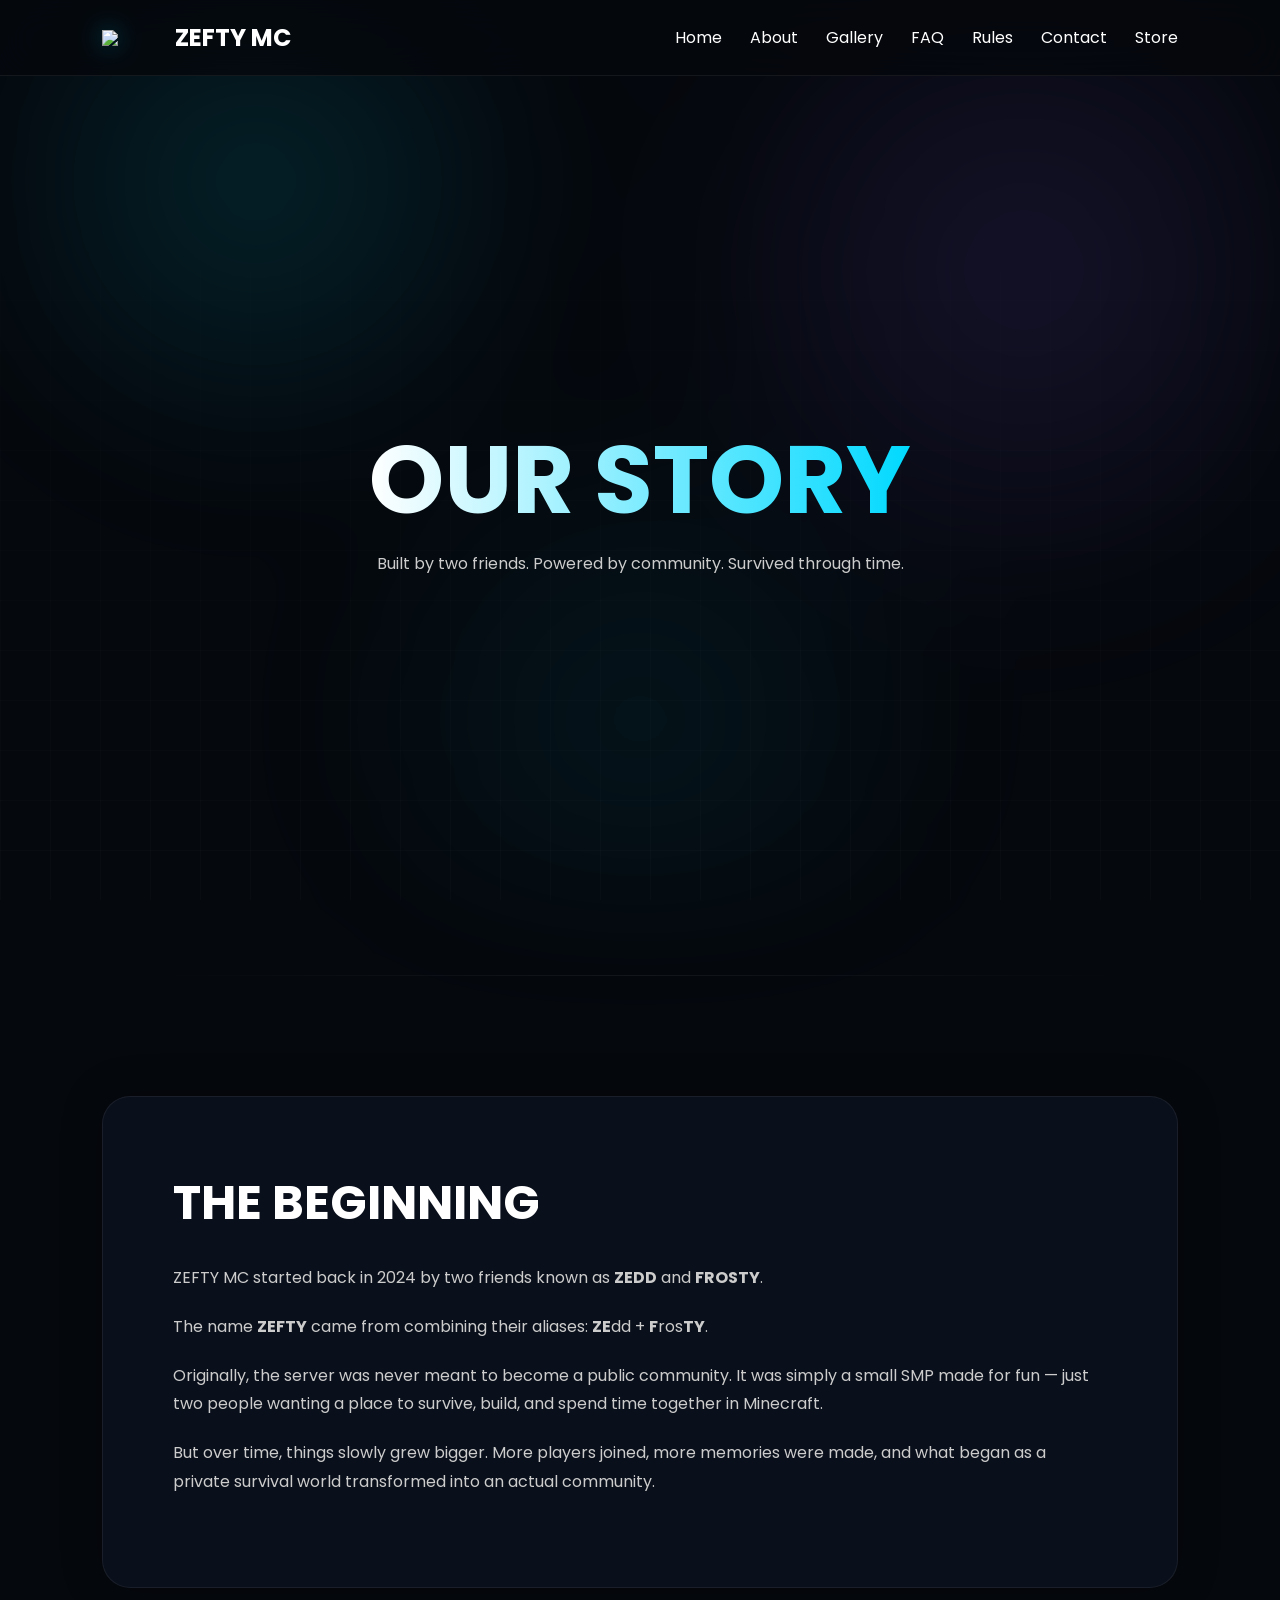
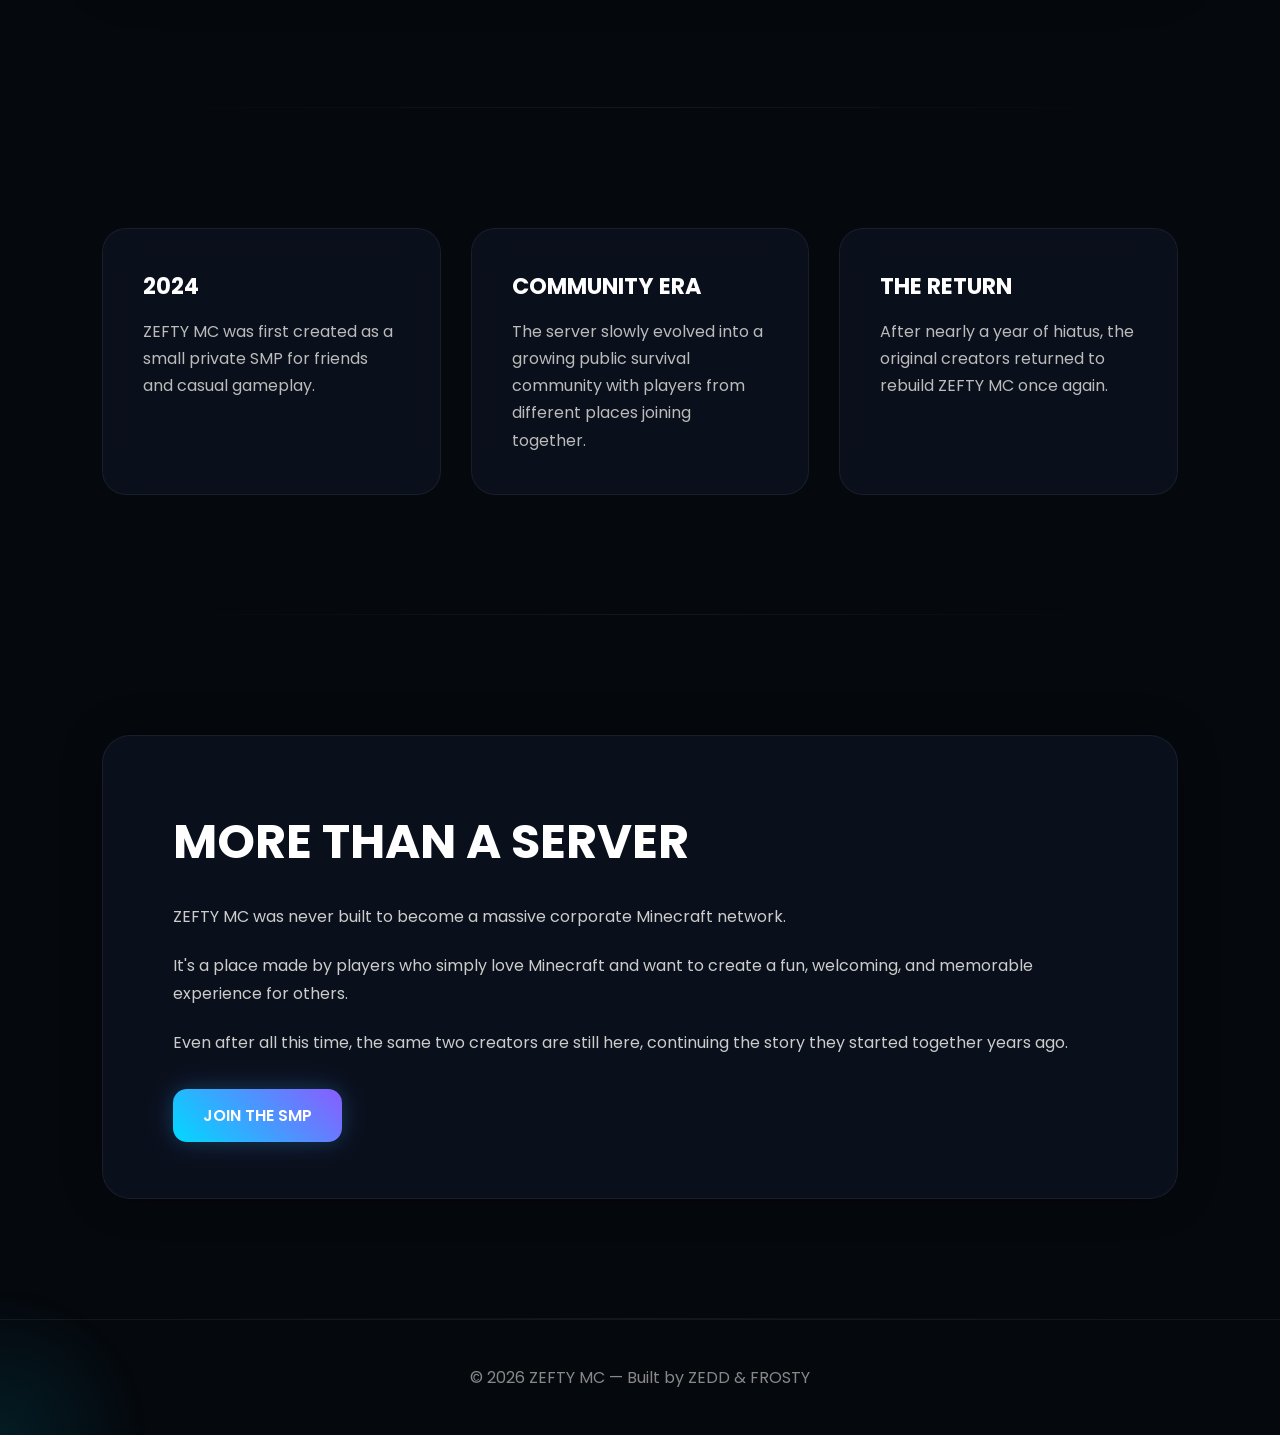
==== about/index.html @ e8608919 "Add About page for ZEFTY MC This HTML file provides an overview of ZEFTY MC, detailing its history, " ====
<!DOCTYPE html>
<html lang="en">
<head>
<meta charset="UTF-8">
<meta name="viewport" content="width=device-width, initial-scale=1.0">

<title>About - ZEFTY MC</title>

<link rel="stylesheet" href="../style.css">

<link rel="preconnect" href="https://fonts.googleapis.com">
<link href="https://fonts.googleapis.com/css2?family=Poppins:wght@300;400;500;600;700&display=swap" rel="stylesheet">
</head>

<body>

<header>

    <div class="logo-area">
        <img src="https://zefty.store/images/zefty.png">
        <h1>ZEFTY MC</h1>
    </div>

    <nav>
        <a href="/">Home</a>
        <a href="/about/">About</a>
        <a href="/gallery/">Gallery</a>
        <a href="/faq/">FAQ</a>
        <a href="/rules/">Rules</a>
        <a href="/contact/">Contact</a>
        <a href="/store/">Store</a>
    </nav>

</header>

<!-- HERO -->

<section class="hero">

    <div class="hero-content">

        <h1>OUR STORY</h1>

        <p>
            Built by two friends.
            Powered by community.
            Survived through time.
        </p>

    </div>

</section>

<!-- ABOUT -->

<section class="about-preview reveal">

    <div class="about-box">

        <h2>THE BEGINNING</h2>

        <p>
            ZEFTY MC started back in 2024 by two friends known as
            <strong>ZEDD</strong> and <strong>FROSTY</strong>.
        </p>

        <p>
            The name <strong>ZEFTY</strong> came from combining their aliases:
            <strong>ZE</strong>dd + <strong>F</strong>ros<strong>TY</strong>.
        </p>

        <p>
            Originally, the server was never meant to become a public community.
            It was simply a small SMP made for fun —
            just two people wanting a place to survive, build,
            and spend time together in Minecraft.
        </p>

        <p>
            But over time, things slowly grew bigger.
            More players joined, more memories were made,
            and what began as a private survival world
            transformed into an actual community.
        </p>

    </div>

</section>

<!-- TIMELINE -->

<section class="features">

    <div class="card reveal">

        <h2>2024</h2>

        <p>
            ZEFTY MC was first created as a small private SMP
            for friends and casual gameplay.
        </p>

    </div>

    <div class="card reveal">

        <h2>COMMUNITY ERA</h2>

        <p>
            The server slowly evolved into a growing public survival community
            with players from different places joining together.
        </p>

    </div>

    <div class="card reveal">

        <h2>THE RETURN</h2>

        <p>
            After nearly a year of hiatus,
            the original creators returned to rebuild ZEFTY MC once again.
        </p>

    </div>

</section>

<!-- MESSAGE -->

<section class="about-preview reveal">

    <div class="about-box">

        <h2>MORE THAN A SERVER</h2>

        <p>
            ZEFTY MC was never built to become a massive corporate Minecraft network.
        </p>

        <p>
            It's a place made by players who simply love Minecraft and want to create
            a fun, welcoming, and memorable experience for others.
        </p>

        <p>
            Even after all this time,
            the same two creators are still here,
            continuing the story they started together years ago.
        </p>

        <br>

        <a href="/how-to-join/" class="main-btn">
            JOIN THE SMP
        </a>

    </div>

</section>

<footer>
    <p>© 2026 ZEFTY MC — Built by ZEDD & FROSTY</p>
</footer>

<!-- EFFECTS -->

<div class="cursor-glow"></div>

<script>

const glow = document.querySelector('.cursor-glow');

document.addEventListener('mousemove', e => {

    glow.style.left = e.clientX + 'px';
    glow.style.top = e.clientY + 'px';

});

const reveals = document.querySelectorAll('.reveal');

function revealSections(){

    reveals.forEach(reveal => {

        const windowHeight = window.innerHeight;
        const revealTop = reveal.getBoundingClientRect().top;

        if(revealTop < windowHeight - 100){
            reveal.classList.add('active');
        }

    });

}

/* Run immediately on page load */
revealSections();

/* Run while scrolling */
window.addEventListener('scroll', revealSections);

</script>

</body>
</html>
---- style.css ----
*{
    margin:0;
    padding:0;
    box-sizing:border-box;
}

html{
    scroll-behavior:smooth;
}

body{
    font-family:'Poppins',sans-serif;
    background:#05080d;
    color:white;
    overflow-x:hidden;
    position:relative;
}

/* =========================
BACKGROUND EFFECTS
========================= */

body::before{
    content:'';
    position:fixed;
    inset:0;

    background:
    radial-gradient(circle at 20% 20%, #00d9ff22, transparent 25%),
    radial-gradient(circle at 80% 30%, #8a5cff22, transparent 30%),
    radial-gradient(circle at 50% 80%, #00d9ff11, transparent 35%);

    filter:blur(70px);

    z-index:-3;

    animation:aurora 14s ease infinite alternate;
}

body::after{
    content:'';
    position:fixed;
    inset:0;

    background-image:
    linear-gradient(#ffffff05 1px, transparent 1px),
    linear-gradient(90deg,#ffffff05 1px, transparent 1px);

    background-size:50px 50px;

    mask-image:linear-gradient(to bottom, transparent, black);

    z-index:-2;

    animation:gridMove 20s linear infinite;
}

@keyframes aurora{
    from{
        transform:scale(1) translateY(0px);
    }

    to{
        transform:scale(1.15) translateY(-40px);
    }
}

@keyframes gridMove{
    from{
        transform:translateY(0px);
    }

    to{
        transform:translateY(50px);
    }
}

/* =========================
CURSOR GLOW
========================= */

.cursor-glow{
    position:fixed;

    width:300px;
    height:300px;

    background:
    radial-gradient(circle,#00d9ff18 0%, transparent 70%);

    border-radius:50%;

    pointer-events:none;

    transform:translate(-50%,-50%);

    z-index:-1;
}

/* =========================
HEADER
========================= */

header{
    display:flex;
    justify-content:space-between;
    align-items:center;

    padding:20px 8%;

    position:sticky;
    top:0;

    backdrop-filter:blur(18px);

    background:#05080dcf;

    border-bottom:1px solid #ffffff10;

    z-index:1000;
}

.logo-area{
    display:flex;
    align-items:center;
    gap:15px;
}

.logo-area img{
    width:58px;

    filter:
    drop-shadow(0 0 12px #00d9ff55);
}

.logo-area h1{
    font-size:1.5rem;
    font-weight:700;
}

nav{
    display:flex;
    gap:28px;
}

nav a{
    position:relative;

    color:white;
    text-decoration:none;

    transition:0.3s;
}

nav a::after{
    content:'';

    position:absolute;
    left:0;
    bottom:-6px;

    width:0%;
    height:2px;

    background:#00d9ff;

    transition:0.3s;
}

nav a:hover{
    color:#00d9ff;
}

nav a:hover::after{
    width:100%;
}

/* =========================
SECTION DIVIDER
========================= */

section{
    position:relative;
}

section::after{
    content:'';

    position:absolute;
    bottom:0;
    left:50%;

    width:80%;
    height:1px;

    background:
    linear-gradient(
        to right,
        transparent,
        #ffffff10,
        transparent
    );

    transform:translateX(-50%);
}

/* =========================
HERO
========================= */

.hero{
    min-height:100vh;

    display:flex;
    justify-content:center;
    align-items:center;

    text-align:center;

    padding:0 10%;
}

.hero-content{
    animation:
    fadeUp 1s ease,
    floatHero 6s ease-in-out infinite;
}

.hero h1{
    font-size:6rem;
    line-height:0.95;

    margin-bottom:25px;

    background:linear-gradient(
        90deg,
        #ffffff,
        #00d9ff,
        #8a5cff,
        #ffffff
    );

    background-size:300%;

    -webkit-background-clip:text;
    -webkit-text-fill-color:transparent;

    animation:gradientText 8s linear infinite;
}

.hero p{
    max-width:720px;

    margin:auto;

    color:#cccccc;

    line-height:1.8;

    margin-bottom:40px;
}

@keyframes gradientText{
    0%{
        background-position:0%;
    }

    100%{
        background-position:300%;
    }
}

@keyframes floatHero{
    0%{
        transform:translateY(0px);
    }

    50%{
        transform:translateY(-10px);
    }

    100%{
        transform:translateY(0px);
    }
}

/* =========================
BUTTONS
========================= */

.hero-buttons{
    display:flex;
    justify-content:center;
    flex-wrap:wrap;
    gap:16px;
}

.main-btn,
.secondary-btn{
    position:relative;

    overflow:hidden;

    padding:15px 30px;

    border-radius:14px;

    text-decoration:none;

    font-weight:600;

    transition:0.35s;
}

.main-btn{
    background:
    linear-gradient(
        45deg,
        #00d9ff,
        #8a5cff
    );

    color:white;

    box-shadow:
    0 0 20px #00d9ff33,
    0 0 40px #8a5cff22;
}


.main-btn:hover{
    transform:
    translateY(-5px)
    scale(1.03);
}

.secondary-btn{
    border:1px solid #ffffff18;

    background:#ffffff05;

    backdrop-filter:blur(12px);

    color:white;
}

.secondary-btn:hover{
    background:#ffffff10;

    transform:translateY(-4px);
}

/* =========================
SERVER STATUS
========================= */

.server-ip{
    margin-top:35px;

    font-size:1.15rem;

    color:#00d9ff;
}

.status-box{
    margin-top:22px;

    display:inline-flex;
    align-items:center;
    gap:10px;

    background:#0c1320;

    padding:12px 20px;

    border-radius:999px;

    border:1px solid #ffffff10;
}

.pulse{
    width:10px;
    height:10px;

    background:#00ff88;

    border-radius:50%;

    animation:pulse 2s infinite;
}

@keyframes pulse{
    0%{
        box-shadow:0 0 0 0 #00ff8866;
    }

    70%{
        box-shadow:0 0 0 12px transparent;
    }

    100%{
        box-shadow:0 0 0 0 transparent;
    }
}

/* =========================
FEATURES
========================= */

.features{
    display:grid;

    grid-template-columns:
    repeat(auto-fit,minmax(270px,1fr));

    gap:30px;

    padding:120px 8%;
}

.card{
    position:relative;

    background:rgba(12,19,32,0.75);

    backdrop-filter:blur(18px);

    border:1px solid #ffffff10;

    border-radius:24px;

    padding:40px;

    overflow:hidden;

    transition:0.4s;
}

.card::before{
    content:'';

    position:absolute;

    inset:0;

    background:
    linear-gradient(
        130deg,
        transparent,
        #ffffff08,
        transparent
    );

    opacity:0;

    transition:0.4s;
}

.card:hover::before{
    opacity:1;
}

.card:hover{
    transform:
    translateY(-10px);

    border-color:#00d9ff55;

    box-shadow:
    0 0 25px #00d9ff22,
    0 0 60px #8a5cff11;
}

.card h2{
    margin-bottom:15px;

    font-size:1.4rem;
}

.card p{
    color:#bbbbbb;
    line-height:1.7;
}

/* =========================
ABOUT SECTION
========================= */

.about-preview{
    padding:120px 8%;
}

.about-box{
    background:rgba(12,19,32,0.75);

    backdrop-filter:blur(18px);

    border-radius:28px;

    padding:70px;

    border:1px solid #ffffff10;

    box-shadow:
    0 0 40px #00000055;
}

.about-box h2{
    font-size:3rem;
    margin-bottom:25px;
}

.about-box p{
    margin:20px 0;

    color:#cccccc;

    line-height:1.8;
}

/* =========================
FOOTER
========================= */

footer{
    text-align:center;

    padding:45px;

    border-top:1px solid #ffffff10;

    color:#888;
}

/* =========================
REVEAL ANIMATION
========================= */

.reveal{
    opacity:0;
    transform:translateY(40px) scale(0.96);
    filter:blur(10px);

    transition:
    opacity 1s ease,
    transform 1s ease,
    filter 1s ease;
}

.reveal.active{
    opacity:1;
    transform:translateY(0px) scale(1);
    filter:blur(0px);
}

/* =========================
KEYFRAMES
========================= */

@keyframes fadeUp{
    from{
        opacity:0;
        transform:translateY(40px);
    }

    to{
        opacity:1;
        transform:translateY(0px);
    }
}

/* =========================
MOBILE
========================= */

@media(max-width:900px){

    header{
        flex-direction:column;
        gap:20px;
    }

    nav{
        flex-wrap:wrap;
        justify-content:center;
        gap:18px;
    }

    .hero h1{
        font-size:3.5rem;
    }

    .hero p{
        font-size:0.95rem;
    }

    .about-box{
        padding:40px;
    }

    .about-box h2{
        font-size:2rem;
    }

}

.gallery-section{
    padding:120px 8%;
}

.gallery-grid{
    display:grid;

    grid-template-columns:
    repeat(auto-fit,minmax(320px,1fr));

    gap:25px;
}

.gallery-item{
    position:relative;

    overflow:hidden;

    border-radius:24px;

    border:1px solid #ffffff10;

    background:#0c1320;

    transition:0.4s;
}

.gallery-item img{
    width:100%;
    height:100%;

    object-fit:cover;

    transition:0.6s;
}

.gallery-item:hover{
    transform:translateY(-10px);

    box-shadow:
    0 0 30px #00d9ff22;
}

.gallery-item:hover img{
    transform:scale(1.06);
}

.faq-section{
    padding:120px 8%;

    display:flex;
    flex-direction:column;
    gap:25px;
}

.faq-box{
    background:
    rgba(12,19,32,0.75);

    backdrop-filter:blur(18px);

    border:1px solid #ffffff10;

    border-radius:24px;

    padding:35px;

    transition:0.4s;
}

.faq-box:hover{
    transform:translateY(-6px);

    border-color:#00d9ff44;

    box-shadow:
    0 0 25px #00d9ff11;
}

.faq-box h2{
    margin-bottom:15px;

    font-size:1.3rem;
}

.faq-box p{
    color:#bbbbbb;

    line-height:1.8;
}

.rules-section{
    padding:120px 8%;

    display:flex;
    flex-direction:column;
    gap:25px;
}

.rule-card{
    display:flex;
    align-items:flex-start;
    gap:30px;

    background:
    rgba(12,19,32,0.75);

    backdrop-filter:blur(18px);

    border:1px solid #ffffff10;

    border-radius:24px;

    padding:35px;

    transition:0.4s;
}

.rule-card:hover{
    transform:translateY(-8px);

    border-color:#00d9ff44;

    box-shadow:
    0 0 30px #00d9ff11;
}

.rule-card span{
    min-width:70px;
    height:70px;

    display:flex;
    justify-content:center;
    align-items:center;

    border-radius:18px;

    background:
    linear-gradient(
        135deg,
        #00d9ff,
        #8a5cff
    );

    font-size:1.4rem;
    font-weight:700;

    box-shadow:
    0 0 20px #00d9ff33;
}

.rule-card h2{
    margin-bottom:12px;

    font-size:1.4rem;
}

.rule-card p{
    color:#bbbbbb;

    line-height:1.8;
}

@media(max-width:800px){

    .rule-card{
        flex-direction:column;
    }

}

.contact-section{
    padding:120px 8%;

    display:grid;

    grid-template-columns:
    repeat(auto-fit,minmax(280px,1fr));

    gap:25px;
}

.contact-card{
    background:
    rgba(12,19,32,0.75);

    backdrop-filter:blur(18px);

    border:1px solid #ffffff10;

    border-radius:24px;

    padding:40px;

    transition:0.4s;

    text-align:center;
}

.contact-card:hover{
    transform:translateY(-8px);

    border-color:#00d9ff55;

    box-shadow:
    0 0 30px #00d9ff11;
}

.contact-card h2{
    margin-bottom:15px;

    font-size:1.5rem;
}

.contact-card p{
    color:#bbbbbb;

    line-height:1.8;
}

.server-box{
    margin-top:35px;

    display:inline-block;

    padding:25px 40px;

    border-radius:24px;

    background:
    rgba(12,19,32,0.75);

    backdrop-filter:blur(18px);

    border:1px solid #ffffff10;

    box-shadow:
    0 0 40px #00d9ff11;
}

.server-box span{
    display:block;

    font-size:0.9rem;

    letter-spacing:2px;

    color:#888;

    margin-bottom:10px;
}

.server-box h2{
    font-size:2rem;

    color:#00d9ff;
}

.join-section{
    padding:120px 8%;

    display:flex;
    flex-direction:column;

    gap:25px;
}

.join-card{
    display:flex;
    align-items:flex-start;

    gap:30px;

    padding:35px;

    border-radius:24px;

    background:
    rgba(12,19,32,0.75);

    backdrop-filter:blur(18px);

    border:1px solid #ffffff10;

    transition:0.4s;
}

.join-card:hover{
    transform:translateY(-8px);

    border-color:#00d9ff44;

    box-shadow:
    0 0 30px #00d9ff11;
}

.join-card span{
    min-width:70px;
    height:70px;

    display:flex;
    justify-content:center;
    align-items:center;

    border-radius:18px;

    background:
    linear-gradient(
        135deg,
        #00d9ff,
        #8a5cff
    );

    font-size:1.4rem;
    font-weight:700;

    box-shadow:
    0 0 20px #00d9ff33;
}

.join-card h2{
    margin-bottom:12px;

    font-size:1.4rem;
}

.join-card p{
    color:#bbbbbb;

    line-height:1.8;
}

@media(max-width:800px){

    .join-card{
        flex-direction:column;
    }

}

.store-section{
    padding:120px 8%;

    display:flex;
    justify-content:center;
}

.store-card{
    width:100%;
    max-width:800px;

    padding:60px;

    border-radius:28px;

    background:
    rgba(12,19,32,0.75);

    backdrop-filter:blur(18px);

    border:1px solid #ffffff10;

    text-align:center;

    transition:0.4s;
}

.store-card:hover{
    transform:translateY(-8px);

    border-color:#00d9ff44;

    box-shadow:
    0 0 40px #00d9ff11;
}

.store-card h2{
    font-size:3rem;

    margin-bottom:20px;
}

.store-card p{
    color:#bbbbbb;

    line-height:1.8;

    margin-bottom:15px;
}

.store-card ul{
    list-style:none;

    margin-top:25px;
}

.store-card li{
    margin:12px 0;

    color:#dddddd;
}
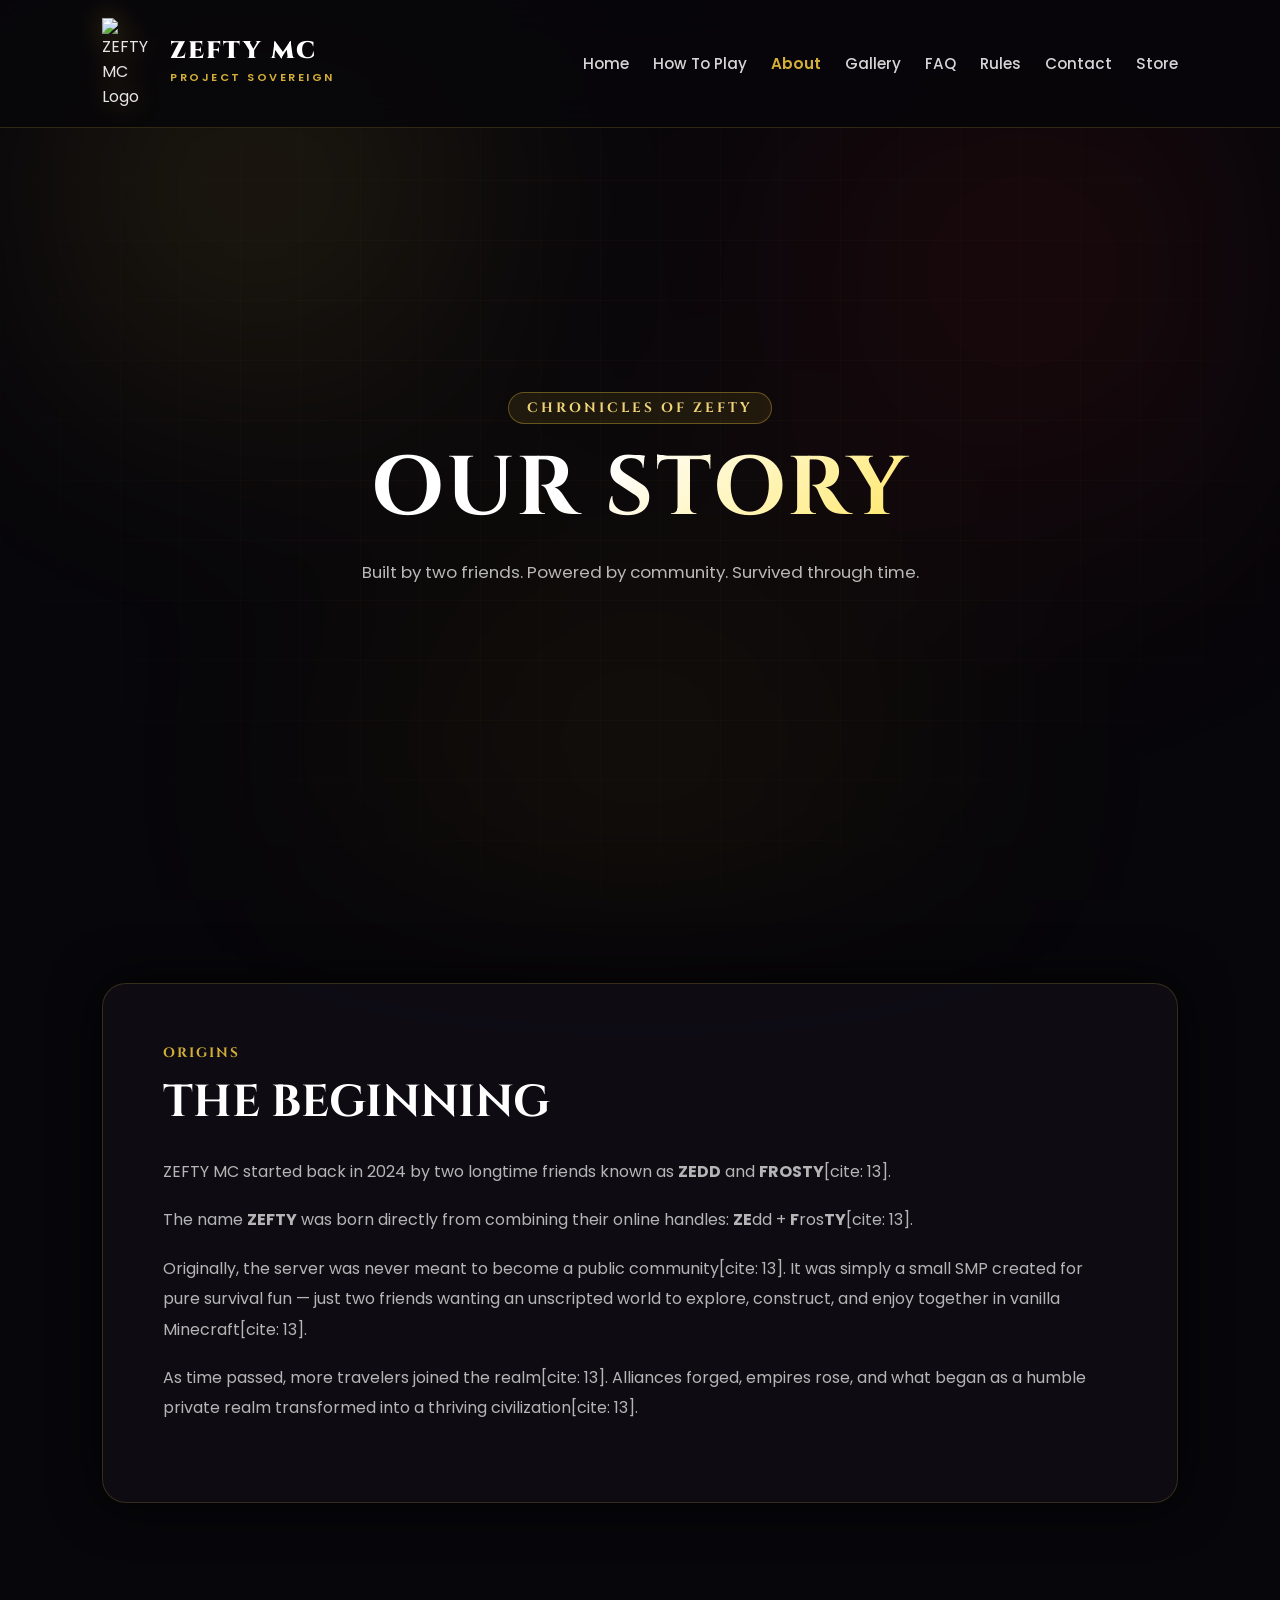
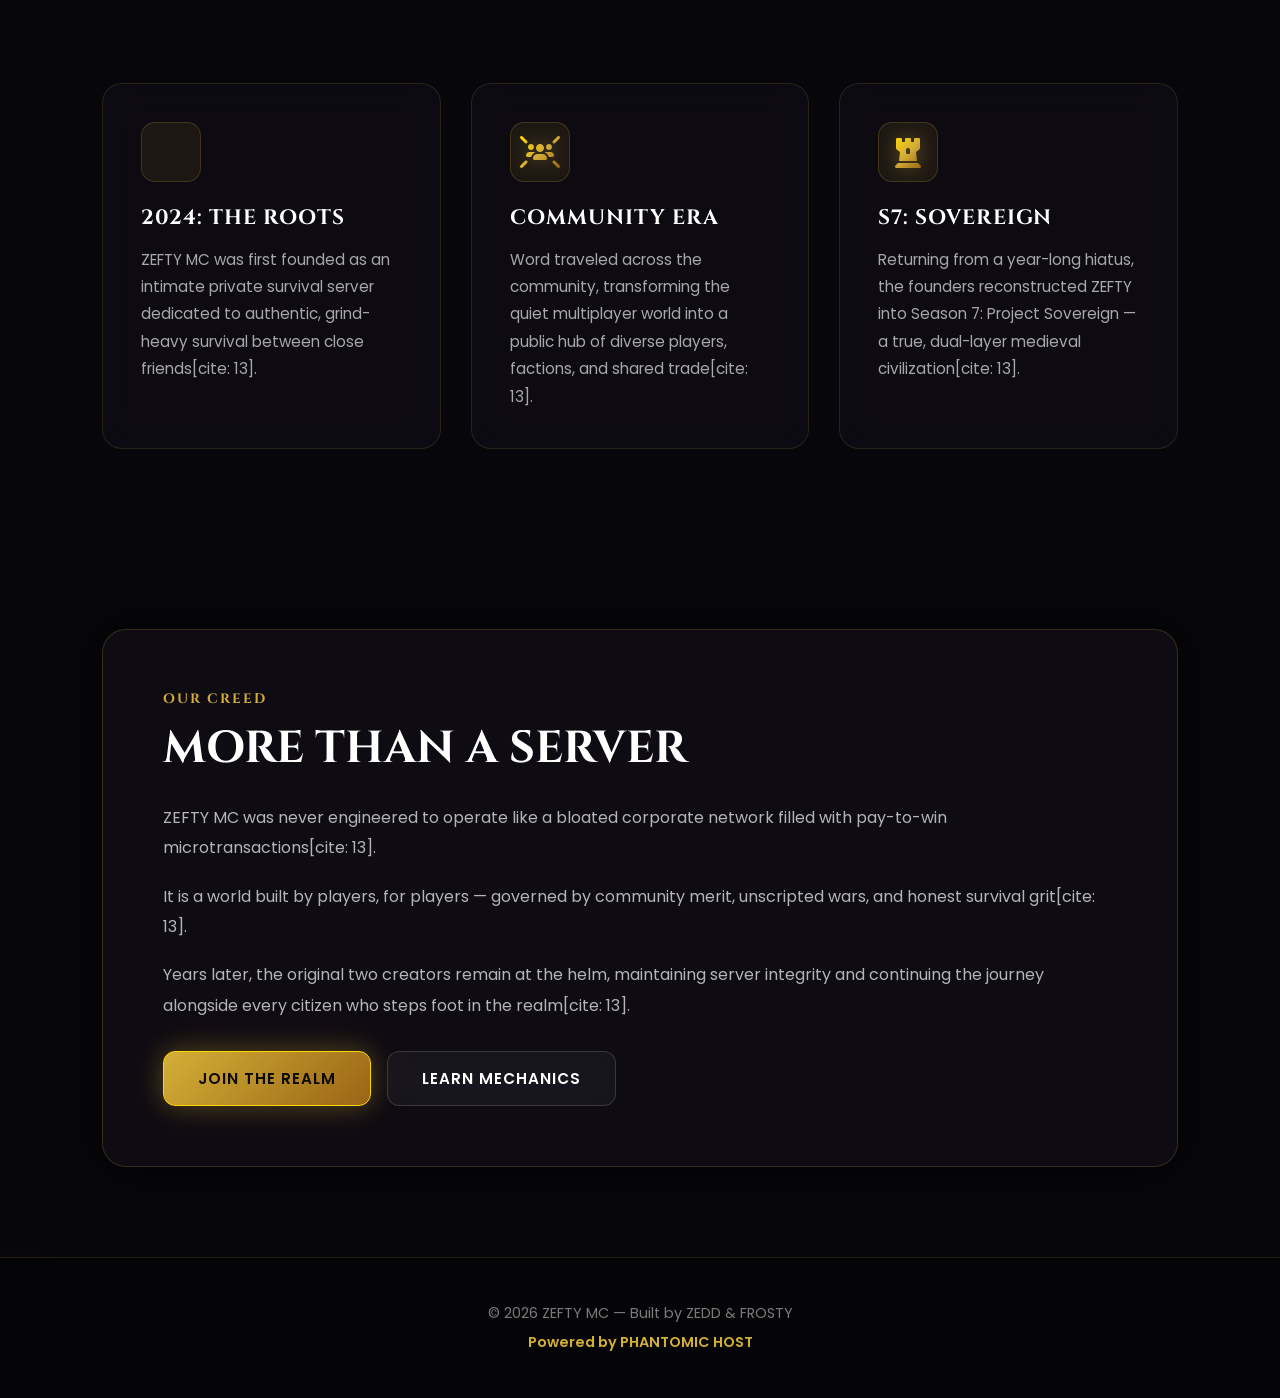
==== commit 38d0e829: "Update index.html" ====
--- a/about/index.html
+++ b/about/index.html
@@ -1,206 +1,199 @@
 <!DOCTYPE html>
 <html lang="en">
 <head>
-<meta charset="UTF-8">
-<meta name="viewport" content="width=device-width, initial-scale=1.0">
-
-<title>About - ZEFTY MC</title>
-
-<link rel="stylesheet" href="../style.css">
-
-<link rel="preconnect" href="https://fonts.googleapis.com">
-<link href="https://fonts.googleapis.com/css2?family=Poppins:wght@300;400;500;600;700&display=swap" rel="stylesheet">
+    <meta charset="UTF-8">
+    <meta name="viewport" content="width=device-width, initial-scale=1.0">
+
+    <!-- SEO Primary Meta Tags -->
+    <title>About Our Story | ZEFTY MC S7: PROJECT SOVEREIGN</title>
+    <meta name="title" content="About Our Story | ZEFTY MC S7: PROJECT SOVEREIGN">
+    <meta name="description" content="Discover the origins of ZEFTY MC, created by ZEDD and FROSTY in 2024. From a private SMP between two friends to Season 7: Project Sovereign, a hardcore medieval civilization server.">
+    <meta name="keywords" content="ZEFTY MC Story, ZEFTY MC About, ZEDD, FROSTY, Project Sovereign, Minecraft Civilization SMP, Minecraft Community History">
+    <meta name="robots" content="index, follow">
+    <meta name="theme-color" content="#d4af37">
+    <link rel="canonical" href="https://zeftymc.com/about/">
+
+    <!-- Open Graph / Facebook -->
+    <meta property="og:type" content="article">
+    <meta property="og:url" content="https://zeftymc.com/about/">
+    <meta property="og:title" content="About Our Story | ZEFTY MC S7: PROJECT SOVEREIGN">
+    <meta property="og:description" content="Built by two friends. Powered by community. Survived through time. Learn how ZEFTY evolved into Project Sovereign.">
+    <meta property="og:image" content="https://zefty.store/images/zefty.png">
+
+    <!-- Twitter Card -->
+    <meta property="twitter:card" content="summary_large_image">
+    <meta property="twitter:url" content="https://zeftymc.com/about/">
+    <meta property="twitter:title" content="About Our Story | ZEFTY MC S7: PROJECT SOVEREIGN">
+    <meta property="twitter:description" content="The history and vision behind ZEFTY MC Season 7: Project Sovereign.">
+    <meta property="twitter:image" content="https://zefty.store/images/zefty.png">
+
+    <!-- Structured Data (JSON-LD) -->
+    <script type="application/ld+json">
+    {
+      "@context": "https://schema.org",
+      "@type": "AboutPage",
+      "name": "About ZEFTY MC",
+      "url": "https://zeftymc.com/about/",
+      "description": "The founding story of ZEFTY MC by creators ZEDD and FROSTY, detailing its progression from a private SMP to Season 7: Project Sovereign.",
+      "publisher": {
+        "@type": "Organization",
+        "name": "ZEFTY MC",
+        "logo": "https://zefty.store/images/zefty.png"
+      }
+    }
+    </script>
+
+    <link rel="stylesheet" href="../style.css">
+    <link rel="stylesheet" href="https://cdnjs.cloudflare.com/ajax/libs/font-awesome/6.5.2/css/all.min.css">
+    <link rel="preconnect" href="https://fonts.googleapis.com">
+    <link rel="preconnect" href="https://fonts.gstatic.com" crossorigin>
+    <link href="https://fonts.googleapis.com/css2?family=Cinzel:wght@600;700;900&family=Poppins:wght@300;400;500;600;700&display=swap" rel="stylesheet">
 </head>
 
 <body>
 
 <header>
-
     <div class="logo-area">
-        <img src="https://zefty.store/images/zefty.png">
-        <h1>ZEFTY MC</h1>
+        <img src="https://zefty.store/images/zefty.png" alt="ZEFTY MC Logo" class="server-logo">
+        <div class="brand-text">
+            <h1>ZEFTY MC</h1>
+            <span>PROJECT SOVEREIGN</span>
+        </div>
     </div>
 
     <nav>
         <a href="/">Home</a>
-        <a href="/about/">About</a>
+        <a href="/how-to-play/">How To Play</a>
+        <a href="/about/" class="nav-highlight">About</a>
         <a href="/gallery/">Gallery</a>
         <a href="/faq/">FAQ</a>
         <a href="/rules/">Rules</a>
         <a href="/contact/">Contact</a>
         <a href="/store/">Store</a>
     </nav>
-
 </header>
 
 <!-- HERO -->
-
 <section class="hero">
-
     <div class="hero-content">
-
+        <div class="season-badge">CHRONICLES OF ZEFTY</div>
         <h1>OUR STORY</h1>
-
-        <p>
-            Built by two friends.
-            Powered by community.
-            Survived through time.
-        </p>
-
-    </div>
-
-</section>
-
-<!-- ABOUT -->
-
+        <p>
+            Built by two friends. Powered by community. Survived through time.
+        </p>
+    </div>
+</section>
+
+<!-- ABOUT: THE ORIGINS -->
 <section class="about-preview reveal">
-
     <div class="about-box">
-
+        <div class="about-tag">ORIGINS</div>
         <h2>THE BEGINNING</h2>
 
         <p>
-            ZEFTY MC started back in 2024 by two friends known as
-            <strong>ZEDD</strong> and <strong>FROSTY</strong>.
-        </p>
-
-        <p>
-            The name <strong>ZEFTY</strong> came from combining their aliases:
-            <strong>ZE</strong>dd + <strong>F</strong>ros<strong>TY</strong>.
-        </p>
-
-        <p>
-            Originally, the server was never meant to become a public community.
-            It was simply a small SMP made for fun —
-            just two people wanting a place to survive, build,
-            and spend time together in Minecraft.
-        </p>
-
-        <p>
-            But over time, things slowly grew bigger.
-            More players joined, more memories were made,
-            and what began as a private survival world
-            transformed into an actual community.
-        </p>
-
-    </div>
-
+            ZEFTY MC started back in 2024 by two longtime friends known as
+            <strong>ZEDD</strong> and <strong>FROSTY</strong>[cite: 13].
+        </p>
+
+        <p>
+            The name <strong>ZEFTY</strong> was born directly from combining their online handles:
+            <strong>ZE</strong>dd + <strong>F</strong>ros<strong>TY</strong>[cite: 13].
+        </p>
+
+        <p>
+            Originally, the server was never meant to become a public community[cite: 13].
+            It was simply a small SMP created for pure survival fun —
+            just two friends wanting an unscripted world to explore, construct,
+            and enjoy together in vanilla Minecraft[cite: 13].
+        </p>
+
+        <p>
+            As time passed, more travelers joined the realm[cite: 13]. Alliances forged, empires rose,
+            and what began as a humble private realm transformed into a thriving civilization[cite: 13].
+        </p>
+    </div>
 </section>
 
 <!-- TIMELINE -->
-
 <section class="features">
-
     <div class="card reveal">
-
-        <h2>2024</h2>
-
-        <p>
-            ZEFTY MC was first created as a small private SMP
-            for friends and casual gameplay.
-        </p>
-
+        <div class="card-icon"><i class="fa-solid fa-campfire"></i></div>
+        <h2>2024: THE ROOTS</h2>
+        <p>
+            ZEFTY MC was first founded as an intimate private survival server dedicated to authentic, grind-heavy survival between close friends[cite: 13].
+        </p>
     </div>
 
     <div class="card reveal">
-
+        <div class="card-icon"><i class="fa-solid fa-users-rays"></i></div>
         <h2>COMMUNITY ERA</h2>
-
-        <p>
-            The server slowly evolved into a growing public survival community
-            with players from different places joining together.
-        </p>
-
+        <p>
+            Word traveled across the community, transforming the quiet multiplayer world into a public hub of diverse players, factions, and shared trade[cite: 13].
+        </p>
     </div>
 
     <div class="card reveal">
-
-        <h2>THE RETURN</h2>
-
-        <p>
-            After nearly a year of hiatus,
-            the original creators returned to rebuild ZEFTY MC once again.
-        </p>
-
-    </div>
-
-</section>
-
-<!-- MESSAGE -->
-
+        <div class="card-icon"><i class="fa-solid fa-chess-rook"></i></div>
+        <h2>S7: SOVEREIGN</h2>
+        <p>
+            Returning from a year-long hiatus, the founders reconstructed ZEFTY into Season 7: Project Sovereign — a true, dual-layer medieval civilization[cite: 13].
+        </p>
+    </div>
+</section>
+
+<!-- PHILOSOPHY / CALL TO ARMS -->
 <section class="about-preview reveal">
-
     <div class="about-box">
-
+        <div class="about-tag">OUR CREED</div>
         <h2>MORE THAN A SERVER</h2>
 
         <p>
-            ZEFTY MC was never built to become a massive corporate Minecraft network.
-        </p>
-
-        <p>
-            It's a place made by players who simply love Minecraft and want to create
-            a fun, welcoming, and memorable experience for others.
-        </p>
-
-        <p>
-            Even after all this time,
-            the same two creators are still here,
-            continuing the story they started together years ago.
-        </p>
-
-        <br>
-
-        <a href="/how-to-join/" class="main-btn">
-            JOIN THE SMP
-        </a>
-
-    </div>
-
+            ZEFTY MC was never engineered to operate like a bloated corporate network filled with pay-to-win microtransactions[cite: 13].
+        </p>
+
+        <p>
+            It is a world built by players, for players — governed by community merit, unscripted wars, and honest survival grit[cite: 13].
+        </p>
+
+        <p>
+            Years later, the original two creators remain at the helm, maintaining server integrity and continuing the journey alongside every citizen who steps foot in the realm[cite: 13].
+        </p>
+
+        <div class="about-buttons">
+            <a href="/how-to-join/" class="main-btn">JOIN THE REALM</a>
+            <a href="/how-to-play/" class="secondary-btn">LEARN MECHANICS</a>
+        </div>
+    </div>
 </section>
 
 <footer>
     <p>© 2026 ZEFTY MC — Built by ZEDD & FROSTY</p>
+    <a href="https://phantomichost.com/" target="_blank" rel="noopener noreferrer" class="host-link">Powered by PHANTOMIC HOST</a>
 </footer>
 
-<!-- EFFECTS -->
-
+<!-- CURSOR GLOW EFFECT -->
 <div class="cursor-glow"></div>
 
 <script>
-
 const glow = document.querySelector('.cursor-glow');
-
 document.addEventListener('mousemove', e => {
-
     glow.style.left = e.clientX + 'px';
     glow.style.top = e.clientY + 'px';
-
 });
 
 const reveals = document.querySelectorAll('.reveal');
-
 function revealSections(){
-
     reveals.forEach(reveal => {
-
         const windowHeight = window.innerHeight;
         const revealTop = reveal.getBoundingClientRect().top;
-
         if(revealTop < windowHeight - 100){
             reveal.classList.add('active');
         }
-
     });
-
 }
 
-/* Run immediately on page load */
 revealSections();
-
-/* Run while scrolling */
 window.addEventListener('scroll', revealSections);
-
 </script>
 
 </body>
--- a/style.css
+++ b/style.css
@@ -1,1007 +1,854 @@
-*{
-    margin:0;
-    padding:0;
-    box-sizing:border-box;
-}
-
-html{
-    scroll-behavior:smooth;
-}
-
-body{
-    font-family:'Poppins',sans-serif;
-    background:#05080d;
-    color:white;
-    overflow-x:hidden;
-    position:relative;
-}
-
-/* =========================
-BACKGROUND EFFECTS
-========================= */
-
-body::before{
-    content:'';
-    position:fixed;
-    inset:0;
-
+* {
+    margin: 0;
+    padding: 0;
+    box-sizing: border-box;
+}
+
+html {
+    scroll-behavior: smooth;
+}
+
+body {
+    font-family: 'Poppins', sans-serif;
+    background: #07060a;
+    color: #e6e6e6;
+    overflow-x: hidden;
+    position: relative;
+}
+
+/* =========================
+MEDIEVAL BACKGROUND EFFECTS
+========================= */
+
+body::before {
+    content: '';
+    position: fixed;
+    inset: 0;
     background:
-    radial-gradient(circle at 20% 20%, #00d9ff22, transparent 25%),
-    radial-gradient(circle at 80% 30%, #8a5cff22, transparent 30%),
-    radial-gradient(circle at 50% 80%, #00d9ff11, transparent 35%);
-
-    filter:blur(70px);
-
-    z-index:-3;
-
-    animation:aurora 14s ease infinite alternate;
-}
-
-body::after{
-    content:'';
-    position:fixed;
-    inset:0;
-
+        radial-gradient(circle at 20% 20%, rgba(212, 175, 55, 0.12), transparent 30%),
+        radial-gradient(circle at 80% 30%, rgba(139, 26, 26, 0.16), transparent 35%),
+        radial-gradient(circle at 50% 85%, rgba(184, 134, 11, 0.08), transparent 45%);
+    filter: blur(80px);
+    z-index: -3;
+    animation: sovereignAura 16s ease infinite alternate;
+}
+
+body::after {
+    content: '';
+    position: fixed;
+    inset: 0;
     background-image:
-    linear-gradient(#ffffff05 1px, transparent 1px),
-    linear-gradient(90deg,#ffffff05 1px, transparent 1px);
-
-    background-size:50px 50px;
-
-    mask-image:linear-gradient(to bottom, transparent, black);
-
-    z-index:-2;
-
-    animation:gridMove 20s linear infinite;
-}
-
-@keyframes aurora{
-    from{
-        transform:scale(1) translateY(0px);
-    }
-
-    to{
-        transform:scale(1.15) translateY(-40px);
-    }
-}
-
-@keyframes gridMove{
-    from{
-        transform:translateY(0px);
-    }
-
-    to{
-        transform:translateY(50px);
-    }
+        linear-gradient(rgba(212, 175, 55, 0.03) 1px, transparent 1px),
+        linear-gradient(90deg, rgba(212, 175, 55, 0.03) 1px, transparent 1px);
+    background-size: 60px 60px;
+    mask-image: radial-gradient(ellipse at center, rgba(0,0,0,0.85) 40%, transparent 100%);
+    z-index: -2;
+    animation: gridFloat 25s linear infinite;
+}
+
+@keyframes sovereignAura {
+    from { transform: scale(1) translateY(0px); }
+    to { transform: scale(1.12) translateY(-30px); }
+}
+
+@keyframes gridFloat {
+    from { transform: translateY(0px); }
+    to { transform: translateY(60px); }
 }
 
 /* =========================
 CURSOR GLOW
 ========================= */
 
-.cursor-glow{
-    position:fixed;
-
-    width:300px;
-    height:300px;
-
-    background:
-    radial-gradient(circle,#00d9ff18 0%, transparent 70%);
-
-    border-radius:50%;
-
-    pointer-events:none;
-
-    transform:translate(-50%,-50%);
-
-    z-index:-1;
-}
-
-/* =========================
-HEADER
-========================= */
-
-header{
-    display:flex;
-    justify-content:space-between;
-    align-items:center;
-
-    padding:20px 8%;
-
-    position:sticky;
-    top:0;
-
-    backdrop-filter:blur(18px);
-
-    background:#05080dcf;
-
-    border-bottom:1px solid #ffffff10;
-
-    z-index:1000;
-}
-
-.logo-area{
-    display:flex;
-    align-items:center;
-    gap:15px;
-}
-
-.logo-area img{
-    width:58px;
-
-    filter:
-    drop-shadow(0 0 12px #00d9ff55);
-}
-
-.logo-area h1{
-    font-size:1.5rem;
-    font-weight:700;
-}
-
-nav{
-    display:flex;
-    gap:28px;
-}
-
-nav a{
-    position:relative;
-
-    color:white;
-    text-decoration:none;
-
-    transition:0.3s;
-}
-
-nav a::after{
-    content:'';
-
-    position:absolute;
-    left:0;
-    bottom:-6px;
-
-    width:0%;
-    height:2px;
-
-    background:#00d9ff;
-
-    transition:0.3s;
-}
-
-nav a:hover{
-    color:#00d9ff;
-}
-
-nav a:hover::after{
-    width:100%;
-}
-
-/* =========================
-SECTION DIVIDER
-========================= */
-
-section{
-    position:relative;
-}
-
-section::after{
-    content:'';
-
-    position:absolute;
-    bottom:0;
-    left:50%;
-
-    width:80%;
-    height:1px;
-
-    background:
-    linear-gradient(
-        to right,
-        transparent,
-        #ffffff10,
-        transparent
-    );
-
-    transform:translateX(-50%);
-}
-
-/* =========================
-HERO
-========================= */
-
-.hero{
-    min-height:100vh;
-
-    display:flex;
-    justify-content:center;
-    align-items:center;
-
-    text-align:center;
-
-    padding:0 10%;
-}
-
-.hero-content{
-    animation:
-    fadeUp 1s ease,
-    floatHero 6s ease-in-out infinite;
-}
-
-.hero h1{
-    font-size:6rem;
-    line-height:0.95;
-
-    margin-bottom:25px;
-
-    background:linear-gradient(
-        90deg,
-        #ffffff,
-        #00d9ff,
-        #8a5cff,
-        #ffffff
-    );
-
-    background-size:300%;
-
-    -webkit-background-clip:text;
-    -webkit-text-fill-color:transparent;
-
-    animation:gradientText 8s linear infinite;
-}
-
-.hero p{
-    max-width:720px;
-
-    margin:auto;
-
-    color:#cccccc;
-
-    line-height:1.8;
-
-    margin-bottom:40px;
-}
-
-@keyframes gradientText{
-    0%{
-        background-position:0%;
-    }
-
-    100%{
-        background-position:300%;
-    }
-}
-
-@keyframes floatHero{
-    0%{
-        transform:translateY(0px);
-    }
-
-    50%{
-        transform:translateY(-10px);
-    }
-
-    100%{
-        transform:translateY(0px);
-    }
+.cursor-glow {
+    position: fixed;
+    width: 320px;
+    height: 320px;
+    background: radial-gradient(circle, rgba(212, 175, 55, 0.15) 0%, transparent 70%);
+    border-radius: 50%;
+    pointer-events: none;
+    transform: translate(-50%, -50%);
+    z-index: -1;
+    transition: width 0.2s ease, height 0.2s ease;
+}
+
+/* =========================
+HEADER & NAVIGATION
+========================= */
+
+header {
+    display: flex;
+    justify-content: space-between;
+    align-items: center;
+    padding: 18px 8%;
+    position: sticky;
+    top: 0;
+    backdrop-filter: blur(20px);
+    background: rgba(7, 6, 10, 0.88);
+    border-bottom: 1px solid rgba(212, 175, 55, 0.2);
+    z-index: 1000;
+}
+
+.logo-area {
+    display: flex;
+    align-items: center;
+    gap: 16px;
+}
+
+.logo-area img.server-logo,
+.logo-area img {
+    width: 52px;
+    height: auto;
+    filter: drop-shadow(0 0 14px rgba(212, 175, 55, 0.45));
+}
+
+.brand-text h1 {
+    font-family: 'Cinzel', serif;
+    font-size: 1.5rem;
+    font-weight: 900;
+    letter-spacing: 2px;
+    color: #ffffff;
+    line-height: 1;
+}
+
+.brand-text span {
+    font-size: 0.7rem;
+    letter-spacing: 2.5px;
+    color: #d4af37;
+    font-weight: 600;
+}
+
+nav {
+    display: flex;
+    gap: 24px;
+    align-items: center;
+}
+
+nav a {
+    position: relative;
+    color: #d5d5d5;
+    text-decoration: none;
+    font-size: 0.95rem;
+    font-weight: 500;
+    transition: 0.3s ease;
+}
+
+nav a::after {
+    content: '';
+    position: absolute;
+    left: 0;
+    bottom: -6px;
+    width: 0%;
+    height: 2px;
+    background: #d4af37;
+    transition: 0.3s ease;
+}
+
+nav a:hover {
+    color: #d4af37;
+}
+
+nav a:hover::after {
+    width: 100%;
+}
+
+nav a.nav-highlight {
+    color: #d4af37;
+    font-weight: 600;
+}
+
+/* =========================
+HERO SECTION
+========================= */
+
+.hero {
+    min-height: 85vh;
+    display: flex;
+    justify-content: center;
+    align-items: center;
+    text-align: center;
+    padding: 60px 10%;
+    position: relative;
+}
+
+.hero-content {
+    animation: fadeUp 1s cubic-bezier(0.16, 1, 0.3, 1);
+}
+
+.season-badge {
+    display: inline-block;
+    padding: 6px 18px;
+    background: rgba(212, 175, 55, 0.1);
+    border: 1px solid rgba(212, 175, 55, 0.4);
+    border-radius: 999px;
+    font-family: 'Cinzel', serif;
+    font-size: 0.85rem;
+    font-weight: 700;
+    letter-spacing: 3px;
+    color: #f1d479;
+    margin-bottom: 24px;
+}
+
+.hero h1 {
+    font-family: 'Cinzel', serif;
+    font-size: 5.2rem;
+    line-height: 1;
+    margin-bottom: 25px;
+    letter-spacing: 3px;
+    background: linear-gradient(135deg, #ffffff 15%, #ffd700 50%, #d4af37 80%, #ffffff 100%);
+    background-size: 300%;
+    -webkit-background-clip: text;
+    -webkit-text-fill-color: transparent;
+    animation: textShine 10s ease infinite alternate;
+}
+
+.hero p {
+    max-width: 760px;
+    margin: 0 auto 40px auto;
+    color: #b8b8b8;
+    line-height: 1.9;
+    font-size: 1.05rem;
+}
+
+@keyframes textShine {
+    0% { background-position: 0%; }
+    100% { background-position: 100%; }
 }
 
 /* =========================
 BUTTONS
 ========================= */
 
-.hero-buttons{
-    display:flex;
-    justify-content:center;
-    flex-wrap:wrap;
-    gap:16px;
+.hero-buttons {
+    display: flex;
+    justify-content: center;
+    flex-wrap: wrap;
+    gap: 16px;
+    margin-bottom: 35px;
 }
 
 .main-btn,
-.secondary-btn{
-    position:relative;
-
-    overflow:hidden;
-
-    padding:15px 30px;
-
-    border-radius:14px;
-
-    text-decoration:none;
-
-    font-weight:600;
-
-    transition:0.35s;
-}
-
-.main-btn{
-    background:
-    linear-gradient(
-        45deg,
-        #00d9ff,
-        #8a5cff
-    );
-
-    color:white;
-
-    box-shadow:
-    0 0 20px #00d9ff33,
-    0 0 40px #8a5cff22;
-}
-
-
-.main-btn:hover{
-    transform:
-    translateY(-5px)
-    scale(1.03);
-}
-
-.secondary-btn{
-    border:1px solid #ffffff18;
-
-    background:#ffffff05;
-
-    backdrop-filter:blur(12px);
-
-    color:white;
-}
-
-.secondary-btn:hover{
-    background:#ffffff10;
-
-    transform:translateY(-4px);
-}
-
-/* =========================
-SERVER STATUS
-========================= */
-
-.server-ip{
-    margin-top:35px;
-
-    font-size:1.15rem;
-
-    color:#00d9ff;
-}
-
-.status-box{
-    margin-top:22px;
-
-    display:inline-flex;
-    align-items:center;
-    gap:10px;
-
-    background:#0c1320;
-
-    padding:12px 20px;
-
-    border-radius:999px;
-
-    border:1px solid #ffffff10;
-}
-
-.pulse{
-    width:10px;
-    height:10px;
-
-    background:#00ff88;
-
-    border-radius:50%;
-
-    animation:pulse 2s infinite;
-}
-
-@keyframes pulse{
-    0%{
-        box-shadow:0 0 0 0 #00ff8866;
-    }
-
-    70%{
-        box-shadow:0 0 0 12px transparent;
-    }
-
-    100%{
-        box-shadow:0 0 0 0 transparent;
-    }
-}
-
-/* =========================
-FEATURES
-========================= */
-
-.features{
-    display:grid;
-
-    grid-template-columns:
-    repeat(auto-fit,minmax(270px,1fr));
-
-    gap:30px;
-
-    padding:120px 8%;
-}
-
-.card{
-    position:relative;
-
-    background:rgba(12,19,32,0.75);
-
-    backdrop-filter:blur(18px);
-
-    border:1px solid #ffffff10;
-
-    border-radius:24px;
-
-    padding:40px;
-
-    overflow:hidden;
-
-    transition:0.4s;
-}
-
-.card::before{
-    content:'';
-
-    position:absolute;
-
-    inset:0;
-
-    background:
-    linear-gradient(
-        130deg,
-        transparent,
-        #ffffff08,
-        transparent
-    );
-
-    opacity:0;
-
-    transition:0.4s;
-}
-
-.card:hover::before{
-    opacity:1;
-}
-
-.card:hover{
-    transform:
-    translateY(-10px);
-
-    border-color:#00d9ff55;
-
-    box-shadow:
-    0 0 25px #00d9ff22,
-    0 0 60px #8a5cff11;
-}
-
-.card h2{
-    margin-bottom:15px;
-
-    font-size:1.4rem;
-}
-
-.card p{
-    color:#bbbbbb;
-    line-height:1.7;
-}
-
-/* =========================
-ABOUT SECTION
-========================= */
-
-.about-preview{
-    padding:120px 8%;
-}
-
-.about-box{
-    background:rgba(12,19,32,0.75);
-
-    backdrop-filter:blur(18px);
-
-    border-radius:28px;
-
-    padding:70px;
-
-    border:1px solid #ffffff10;
-
-    box-shadow:
-    0 0 40px #00000055;
-}
-
-.about-box h2{
-    font-size:3rem;
-    margin-bottom:25px;
-}
-
-.about-box p{
-    margin:20px 0;
-
-    color:#cccccc;
-
-    line-height:1.8;
+.secondary-btn {
+    display: inline-flex;
+    align-items: center;
+    justify-content: center;
+    padding: 15px 34px;
+    border-radius: 12px;
+    text-decoration: none;
+    font-weight: 600;
+    font-size: 0.95rem;
+    letter-spacing: 1px;
+    transition: all 0.35s ease;
+}
+
+.main-btn {
+    background: linear-gradient(135deg, #d4af37, #996515);
+    color: #0c0a06;
+    border: 1px solid #ffd700;
+    box-shadow: 0 0 25px rgba(212, 175, 55, 0.3), 0 0 50px rgba(153, 101, 21, 0.2);
+}
+
+.main-btn:hover {
+    transform: translateY(-4px);
+    box-shadow: 0 0 35px rgba(212, 175, 55, 0.5), 0 0 70px rgba(153, 101, 21, 0.3);
+    color: #000;
+}
+
+.secondary-btn {
+    border: 1px solid rgba(255, 255, 255, 0.15);
+    background: rgba(255, 255, 255, 0.04);
+    backdrop-filter: blur(14px);
+    color: #ffffff;
+}
+
+.secondary-btn:hover {
+    background: rgba(212, 175, 55, 0.12);
+    border-color: rgba(212, 175, 55, 0.5);
+    transform: translateY(-4px);
+    color: #ffd700;
+}
+
+/* =========================
+SERVER STATUS BAR
+========================= */
+
+.status-box {
+    display: inline-flex;
+    align-items: center;
+    flex-wrap: wrap;
+    gap: 14px;
+    background: rgba(18, 15, 24, 0.85);
+    padding: 12px 24px;
+    border-radius: 999px;
+    border: 1px solid rgba(212, 175, 55, 0.25);
+    box-shadow: 0 0 25px rgba(0, 0, 0, 0.6);
+}
+
+.pulse {
+    width: 10px;
+    height: 10px;
+    background: #00ff88;
+    border-radius: 50%;
+    animation: pulse 2s infinite;
+}
+
+@keyframes pulse {
+    0% { box-shadow: 0 0 0 0 rgba(0, 255, 136, 0.6); }
+    70% { box-shadow: 0 0 0 10px transparent; }
+    100% { box-shadow: 0 0 0 0 transparent; }
+}
+
+.server-ip-text {
+    font-family: 'Cinzel', serif;
+    font-size: 1.15rem;
+    font-weight: 700;
+    color: #ffd700;
+    cursor: pointer;
+    transition: 0.2s ease;
+}
+
+.server-ip-text:hover {
+    color: #ffffff;
+    text-shadow: 0 0 8px #ffd700;
+}
+
+.crossplay-tag {
+    font-size: 0.8rem;
+    color: #9e9e9e;
+    border-left: 1px solid rgba(255, 255, 255, 0.15);
+    padding-left: 14px;
+}
+
+/* =========================
+FEATURE CARDS & GRIDS
+========================= */
+
+.features {
+    display: grid;
+    grid-template-columns: repeat(auto-fit, minmax(280px, 1fr));
+    gap: 30px;
+    padding: 90px 8%;
+}
+
+.card {
+    background: rgba(16, 14, 22, 0.7);
+    backdrop-filter: blur(18px);
+    border: 1px solid rgba(212, 175, 55, 0.15);
+    border-radius: 20px;
+    padding: 38px;
+    position: relative;
+    overflow: hidden;
+    transition: 0.4s ease;
+}
+
+.card-icon {
+    font-size: 2rem;
+    margin-bottom: 22px;
+    display: inline-flex;
+    align-items: center;
+    justify-content: center;
+    width: 60px;
+    height: 60px;
+    border-radius: 14px;
+    background: rgba(212, 175, 55, 0.08);
+    border: 1px solid rgba(212, 175, 55, 0.2);
+    transition: all 0.35s ease;
+}
+
+.card-icon i {
+    background: linear-gradient(135deg, #ffd700, #d4af37, #996515);
+    -webkit-background-clip: text;
+    -webkit-text-fill-color: transparent;
+    filter: drop-shadow(0 0 10px rgba(212, 175, 55, 0.4));
+    transition: all 0.35s ease;
+}
+
+.card:hover .card-icon {
+    background: rgba(212, 175, 55, 0.18);
+    border-color: rgba(212, 175, 55, 0.5);
+    transform: scale(1.08) translateY(-2px);
+    box-shadow: 0 0 20px rgba(212, 175, 55, 0.3);
+}
+
+.card:hover .card-icon i {
+    filter: drop-shadow(0 0 16px rgba(255, 215, 0, 0.8));
+}
+
+.card:hover {
+    transform: translateY(-8px);
+    border-color: rgba(212, 175, 55, 0.5);
+    box-shadow: 0 0 30px rgba(212, 175, 55, 0.15);
+}
+
+.card h2 {
+    font-family: 'Cinzel', serif;
+    font-size: 1.3rem;
+    margin-bottom: 14px;
+    letter-spacing: 1px;
+    color: #ffffff;
+}
+
+.card p {
+    color: #a8a8a8;
+    line-height: 1.8;
+    font-size: 0.95rem;
+}
+
+/* =========================
+ABOUT & STORY SECTIONS
+========================= */
+
+.about-preview {
+    padding: 90px 8%;
+}
+
+.about-box {
+    background: rgba(16, 14, 22, 0.85);
+    backdrop-filter: blur(20px);
+    border-radius: 24px;
+    padding: 60px;
+    border: 1px solid rgba(212, 175, 55, 0.2);
+    box-shadow: 0 0 50px rgba(0, 0, 0, 0.8);
+}
+
+.about-tag {
+    font-family: 'Cinzel', serif;
+    font-size: 0.85rem;
+    letter-spacing: 2px;
+    color: #d4af37;
+    margin-bottom: 10px;
+    font-weight: 700;
+}
+
+.about-box h2 {
+    font-family: 'Cinzel', serif;
+    font-size: 2.8rem;
+    margin-bottom: 24px;
+    color: #ffffff;
+}
+
+.about-box p {
+    margin: 18px 0;
+    color: #b5b5b5;
+    line-height: 1.9;
+    font-size: 1rem;
+}
+
+.about-buttons {
+    display: flex;
+    flex-wrap: wrap;
+    gap: 16px;
+    margin-top: 30px;
+}
+
+/* =========================
+RULES SECTION
+========================= */
+
+.rules-section {
+    padding: 60px 8% 120px 8%;
+    display: flex;
+    flex-direction: column;
+    gap: 25px;
+}
+
+.rule-card {
+    display: flex;
+    align-items: flex-start;
+    gap: 30px;
+    background: rgba(16, 14, 22, 0.85);
+    backdrop-filter: blur(18px);
+    border: 1px solid rgba(212, 175, 55, 0.15);
+    border-radius: 24px;
+    padding: 35px;
+    transition: 0.4s ease;
+}
+
+.rule-card:hover {
+    transform: translateY(-8px);
+    border-color: rgba(212, 175, 55, 0.5);
+    box-shadow: 0 0 30px rgba(212, 175, 55, 0.15);
+}
+
+.rule-card span {
+    min-width: 70px;
+    height: 70px;
+    display: flex;
+    justify-content: center;
+    align-items: center;
+    border-radius: 18px;
+    background: linear-gradient(135deg, #d4af37, #8b1a1a);
+    font-family: 'Cinzel', serif;
+    font-size: 1.5rem;
+    font-weight: 700;
+    color: #ffffff;
+    box-shadow: 0 0 20px rgba(212, 175, 55, 0.3);
+}
+
+.rule-card h2 {
+    font-family: 'Cinzel', serif;
+    margin-bottom: 12px;
+    font-size: 1.4rem;
+    color: #ffffff;
+}
+
+.rule-card p {
+    color: #b8b8b8;
+    line-height: 1.8;
+    font-size: 0.95rem;
+}
+
+/* =========================
+HOW TO JOIN SECTION
+========================= */
+
+.join-section {
+    padding: 60px 8% 120px 8%;
+    display: flex;
+    flex-direction: column;
+    gap: 25px;
+}
+
+.join-card {
+    display: flex;
+    align-items: flex-start;
+    gap: 30px;
+    padding: 35px;
+    border-radius: 24px;
+    background: rgba(16, 14, 22, 0.85);
+    backdrop-filter: blur(18px);
+    border: 1px solid rgba(212, 175, 55, 0.15);
+    transition: 0.4s ease;
+}
+
+.join-card:hover {
+    transform: translateY(-8px);
+    border-color: rgba(212, 175, 55, 0.5);
+    box-shadow: 0 0 30px rgba(212, 175, 55, 0.15);
+}
+
+.join-card span {
+    min-width: 70px;
+    height: 70px;
+    display: flex;
+    justify-content: center;
+    align-items: center;
+    border-radius: 18px;
+    background: linear-gradient(135deg, #d4af37, #996515);
+    font-family: 'Cinzel', serif;
+    font-size: 1.5rem;
+    font-weight: 700;
+    color: #0c0a06;
+    box-shadow: 0 0 20px rgba(212, 175, 55, 0.3);
+}
+
+.join-card h2 {
+    font-family: 'Cinzel', serif;
+    margin-bottom: 12px;
+    font-size: 1.4rem;
+    color: #ffffff;
+}
+
+.join-card p {
+    color: #b8b8b8;
+    line-height: 1.8;
+    font-size: 0.95rem;
+}
+
+.server-box {
+    display: inline-block;
+    padding: 25px 40px;
+    border-radius: 24px;
+    background: rgba(16, 14, 22, 0.85);
+    backdrop-filter: blur(18px);
+    border: 1px solid rgba(212, 175, 55, 0.2);
+    box-shadow: 0 0 40px rgba(0, 0, 0, 0.6);
+}
+
+.server-box span {
+    display: block;
+    font-size: 0.85rem;
+    letter-spacing: 2px;
+    color: #d4af37;
+    margin-bottom: 8px;
+}
+
+.server-box h2 {
+    font-family: 'Cinzel', serif;
+    font-size: 2rem;
+    color: #ffd700;
+}
+
+/* =========================
+FAQ SECTION
+========================= */
+
+.faq-section {
+    padding: 60px 8% 120px 8%;
+    display: flex;
+    flex-direction: column;
+    gap: 25px;
+}
+
+.faq-box {
+    background: rgba(16, 14, 22, 0.85);
+    backdrop-filter: blur(18px);
+    border: 1px solid rgba(212, 175, 55, 0.15);
+    border-radius: 24px;
+    padding: 35px;
+    transition: 0.4s ease;
+}
+
+.faq-box:hover {
+    transform: translateY(-6px);
+    border-color: rgba(212, 175, 55, 0.5);
+    box-shadow: 0 0 25px rgba(212, 175, 55, 0.15);
+}
+
+.faq-box h2 {
+    font-family: 'Cinzel', serif;
+    margin-bottom: 15px;
+    font-size: 1.3rem;
+    color: #ffffff;
+}
+
+.faq-box p {
+    color: #b8b8b8;
+    line-height: 1.8;
+    font-size: 0.95rem;
+}
+
+/* =========================
+GALLERY SECTION
+========================= */
+
+.gallery-section {
+    padding: 40px 8% 120px 8%;
+}
+
+.gallery-grid {
+    display: grid;
+    grid-template-columns: repeat(auto-fit, minmax(320px, 1fr));
+    gap: 25px;
+}
+
+.gallery-item {
+    position: relative;
+    overflow: hidden;
+    border-radius: 24px;
+    border: 1px solid rgba(212, 175, 55, 0.2);
+    background: #0c1320;
+    transition: 0.4s ease;
+}
+
+.gallery-item img {
+    width: 100%;
+    height: 100%;
+    min-height: 240px;
+    object-fit: cover;
+    transition: 0.6s ease;
+    display: block;
+}
+
+.gallery-item:hover {
+    transform: translateY(-10px);
+    border-color: rgba(212, 175, 55, 0.6);
+    box-shadow: 0 0 35px rgba(212, 175, 55, 0.25);
+}
+
+.gallery-item:hover img {
+    transform: scale(1.06);
+}
+
+/* =========================
+CONTACT SECTION
+========================= */
+
+.contact-section {
+    padding: 60px 8% 120px 8%;
+    display: grid;
+    grid-template-columns: repeat(auto-fit, minmax(280px, 1fr));
+    gap: 25px;
+}
+
+.contact-card {
+    background: rgba(16, 14, 22, 0.85);
+    backdrop-filter: blur(18px);
+    border: 1px solid rgba(212, 175, 55, 0.15);
+    border-radius: 24px;
+    padding: 40px;
+    transition: 0.4s ease;
+    text-align: center;
+}
+
+.contact-card:hover {
+    transform: translateY(-8px);
+    border-color: rgba(212, 175, 55, 0.5);
+    box-shadow: 0 0 30px rgba(212, 175, 55, 0.15);
+}
+
+.contact-card h2 {
+    font-family: 'Cinzel', serif;
+    margin-bottom: 15px;
+    font-size: 1.4rem;
+    color: #ffffff;
+}
+
+.contact-card p {
+    color: #b8b8b8;
+    line-height: 1.8;
+    font-size: 0.95rem;
+}
+
+/* =========================
+STORE SECTION
+========================= */
+
+.store-section {
+    padding: 120px 8%;
+    display: flex;
+    justify-content: center;
+}
+
+.store-card {
+    width: 100%;
+    max-width: 800px;
+    padding: 60px;
+    border-radius: 28px;
+    background: rgba(16, 14, 22, 0.85);
+    backdrop-filter: blur(18px);
+    border: 1px solid rgba(212, 175, 55, 0.2);
+    text-align: center;
+    transition: 0.4s ease;
+}
+
+.store-card:hover {
+    transform: translateY(-8px);
+    border-color: rgba(212, 175, 55, 0.5);
+    box-shadow: 0 0 40px rgba(212, 175, 55, 0.2);
+}
+
+.store-card h2 {
+    font-family: 'Cinzel', serif;
+    font-size: 3rem;
+    margin-bottom: 20px;
+    color: #ffd700;
+}
+
+.store-card p {
+    color: #b8b8b8;
+    line-height: 1.8;
+    margin-bottom: 15px;
+}
+
+.store-card ul {
+    list-style: none;
+    margin-top: 25px;
+}
+
+.store-card li {
+    margin: 12px 0;
+    color: #dddddd;
 }
 
 /* =========================
 FOOTER
 ========================= */
 
-footer{
-    text-align:center;
-
-    padding:45px;
-
-    border-top:1px solid #ffffff10;
-
-    color:#888;
-}
-
-/* =========================
-REVEAL ANIMATION
-========================= */
-
-.reveal{
-    opacity:0;
-    transform:translateY(40px) scale(0.96);
-    filter:blur(10px);
-
-    transition:
-    opacity 1s ease,
-    transform 1s ease,
-    filter 1s ease;
-}
-
-.reveal.active{
-    opacity:1;
-    transform:translateY(0px) scale(1);
-    filter:blur(0px);
-}
-
-/* =========================
-KEYFRAMES
-========================= */
-
-@keyframes fadeUp{
-    from{
-        opacity:0;
-        transform:translateY(40px);
-    }
-
-    to{
-        opacity:1;
-        transform:translateY(0px);
-    }
-}
-
-/* =========================
-MOBILE
-========================= */
-
-@media(max-width:900px){
-
-    header{
-        flex-direction:column;
-        gap:20px;
-    }
-
-    nav{
-        flex-wrap:wrap;
-        justify-content:center;
-        gap:18px;
-    }
-
-    .hero h1{
-        font-size:3.5rem;
-    }
-
-    .hero p{
-        font-size:0.95rem;
-    }
-
-    .about-box{
-        padding:40px;
-    }
-
-    .about-box h2{
-        font-size:2rem;
-    }
-
-}
-
-.gallery-section{
-    padding:120px 8%;
-}
-
-.gallery-grid{
-    display:grid;
-
-    grid-template-columns:
-    repeat(auto-fit,minmax(320px,1fr));
-
-    gap:25px;
-}
-
-.gallery-item{
-    position:relative;
-
-    overflow:hidden;
-
-    border-radius:24px;
-
-    border:1px solid #ffffff10;
-
-    background:#0c1320;
-
-    transition:0.4s;
-}
-
-.gallery-item img{
-    width:100%;
-    height:100%;
-
-    object-fit:cover;
-
-    transition:0.6s;
-}
-
-.gallery-item:hover{
-    transform:translateY(-10px);
-
-    box-shadow:
-    0 0 30px #00d9ff22;
-}
-
-.gallery-item:hover img{
-    transform:scale(1.06);
-}
-
-.faq-section{
-    padding:120px 8%;
-
-    display:flex;
-    flex-direction:column;
-    gap:25px;
-}
-
-.faq-box{
-    background:
-    rgba(12,19,32,0.75);
-
-    backdrop-filter:blur(18px);
-
-    border:1px solid #ffffff10;
-
-    border-radius:24px;
-
-    padding:35px;
-
-    transition:0.4s;
-}
-
-.faq-box:hover{
-    transform:translateY(-6px);
-
-    border-color:#00d9ff44;
-
-    box-shadow:
-    0 0 25px #00d9ff11;
-}
-
-.faq-box h2{
-    margin-bottom:15px;
-
-    font-size:1.3rem;
-}
-
-.faq-box p{
-    color:#bbbbbb;
-
-    line-height:1.8;
-}
-
-.rules-section{
-    padding:120px 8%;
-
-    display:flex;
-    flex-direction:column;
-    gap:25px;
-}
-
-.rule-card{
-    display:flex;
-    align-items:flex-start;
-    gap:30px;
-
-    background:
-    rgba(12,19,32,0.75);
-
-    backdrop-filter:blur(18px);
-
-    border:1px solid #ffffff10;
-
-    border-radius:24px;
-
-    padding:35px;
-
-    transition:0.4s;
-}
-
-.rule-card:hover{
-    transform:translateY(-8px);
-
-    border-color:#00d9ff44;
-
-    box-shadow:
-    0 0 30px #00d9ff11;
-}
-
-.rule-card span{
-    min-width:70px;
-    height:70px;
-
-    display:flex;
-    justify-content:center;
-    align-items:center;
-
-    border-radius:18px;
-
-    background:
-    linear-gradient(
-        135deg,
-        #00d9ff,
-        #8a5cff
-    );
-
-    font-size:1.4rem;
-    font-weight:700;
-
-    box-shadow:
-    0 0 20px #00d9ff33;
-}
-
-.rule-card h2{
-    margin-bottom:12px;
-
-    font-size:1.4rem;
-}
-
-.rule-card p{
-    color:#bbbbbb;
-
-    line-height:1.8;
-}
-
-@media(max-width:800px){
-
-    .rule-card{
-        flex-direction:column;
-    }
-
-}
-
-.contact-section{
-    padding:120px 8%;
-
-    display:grid;
-
-    grid-template-columns:
-    repeat(auto-fit,minmax(280px,1fr));
-
-    gap:25px;
-}
-
-.contact-card{
-    background:
-    rgba(12,19,32,0.75);
-
-    backdrop-filter:blur(18px);
-
-    border:1px solid #ffffff10;
-
-    border-radius:24px;
-
-    padding:40px;
-
-    transition:0.4s;
-
-    text-align:center;
-}
-
-.contact-card:hover{
-    transform:translateY(-8px);
-
-    border-color:#00d9ff55;
-
-    box-shadow:
-    0 0 30px #00d9ff11;
-}
-
-.contact-card h2{
-    margin-bottom:15px;
-
-    font-size:1.5rem;
-}
-
-.contact-card p{
-    color:#bbbbbb;
-
-    line-height:1.8;
-}
-
-.server-box{
-    margin-top:35px;
-
-    display:inline-block;
-
-    padding:25px 40px;
-
-    border-radius:24px;
-
-    background:
-    rgba(12,19,32,0.75);
-
-    backdrop-filter:blur(18px);
-
-    border:1px solid #ffffff10;
-
-    box-shadow:
-    0 0 40px #00d9ff11;
-}
-
-.server-box span{
-    display:block;
-
-    font-size:0.9rem;
-
-    letter-spacing:2px;
-
-    color:#888;
-
-    margin-bottom:10px;
-}
-
-.server-box h2{
-    font-size:2rem;
-
-    color:#00d9ff;
-}
-
-.join-section{
-    padding:120px 8%;
-
-    display:flex;
-    flex-direction:column;
-
-    gap:25px;
-}
-
-.join-card{
-    display:flex;
-    align-items:flex-start;
-
-    gap:30px;
-
-    padding:35px;
-
-    border-radius:24px;
-
-    background:
-    rgba(12,19,32,0.75);
-
-    backdrop-filter:blur(18px);
-
-    border:1px solid #ffffff10;
-
-    transition:0.4s;
-}
-
-.join-card:hover{
-    transform:translateY(-8px);
-
-    border-color:#00d9ff44;
-
-    box-shadow:
-    0 0 30px #00d9ff11;
-}
-
-.join-card span{
-    min-width:70px;
-    height:70px;
-
-    display:flex;
-    justify-content:center;
-    align-items:center;
-
-    border-radius:18px;
-
-    background:
-    linear-gradient(
-        135deg,
-        #00d9ff,
-        #8a5cff
-    );
-
-    font-size:1.4rem;
-    font-weight:700;
-
-    box-shadow:
-    0 0 20px #00d9ff33;
-}
-
-.join-card h2{
-    margin-bottom:12px;
-
-    font-size:1.4rem;
-}
-
-.join-card p{
-    color:#bbbbbb;
-
-    line-height:1.8;
-}
-
-@media(max-width:800px){
-
-    .join-card{
-        flex-direction:column;
-    }
-
-}
-
-.store-section{
-    padding:120px 8%;
-
-    display:flex;
-    justify-content:center;
-}
-
-.store-card{
-    width:100%;
-    max-width:800px;
-
-    padding:60px;
-
-    border-radius:28px;
-
-    background:
-    rgba(12,19,32,0.75);
-
-    backdrop-filter:blur(18px);
-
-    border:1px solid #ffffff10;
-
-    text-align:center;
-
-    transition:0.4s;
-}
-
-.store-card:hover{
-    transform:translateY(-8px);
-
-    border-color:#00d9ff44;
-
-    box-shadow:
-    0 0 40px #00d9ff11;
-}
-
-.store-card h2{
-    font-size:3rem;
-
-    margin-bottom:20px;
-}
-
-.store-card p{
-    color:#bbbbbb;
-
-    line-height:1.8;
-
-    margin-bottom:15px;
-}
-
-.store-card ul{
-    list-style:none;
-
-    margin-top:25px;
-}
-
-.store-card li{
-    margin:12px 0;
-
-    color:#dddddd;
-}
+footer {
+    text-align: center;
+    padding: 45px;
+    border-top: 1px solid rgba(212, 175, 55, 0.15);
+    background: #050407;
+    color: #7a7a7a;
+    font-size: 0.9rem;
+}
+
+.host-link {
+    display: inline-block;
+    margin-top: 8px;
+    color: #d4af37;
+    text-decoration: none;
+    font-weight: 600;
+    transition: 0.2s ease;
+}
+
+.host-link:hover {
+    color: #ffffff;
+    text-shadow: 0 0 6px #d4af37;
+}
+
+/* =========================
+REVEAL ANIMATIONS
+========================= */
+
+.reveal {
+    opacity: 0;
+    transform: translateY(40px) scale(0.97);
+    filter: blur(8px);
+    transition: opacity 0.8s ease, transform 0.8s ease, filter 0.8s ease;
+}
+
+.reveal.active {
+    opacity: 1;
+    transform: translateY(0px) scale(1);
+    filter: blur(0px);
+}
+
+@keyframes fadeUp {
+    from {
+        opacity: 0;
+        transform: translateY(40px);
+    }
+    to {
+        opacity: 1;
+        transform: translateY(0px);
+    }
+}
+
+/* =========================
+MOBILE RESPONSIVENESS
+========================= */
+
+@media (max-width: 900px) {
+    header {
+        flex-direction: column;
+        gap: 18px;
+        padding: 18px 5%;
+    }
+
+    nav {
+        flex-wrap: wrap;
+        justify-content: center;
+        gap: 15px;
+    }
+
+    .hero h1 {
+        font-size: 3.2rem;
+    }
+
+    .hero p {
+        font-size: 0.95rem;
+    }
+
+    .about-box {
+        padding: 35px 25px;
+    }
+
+    .about-box h2 {
+        font-size: 2rem;
+    }
+
+    .rule-card,
+    .join-card {
+        flex-direction: column;
+        gap: 18px;
+    }
+
+    .rule-card span,
+    .join-card span {
+        min-width: 50px;
+        height: 50px;
+        font-size: 1.2rem;
+    }
+}
